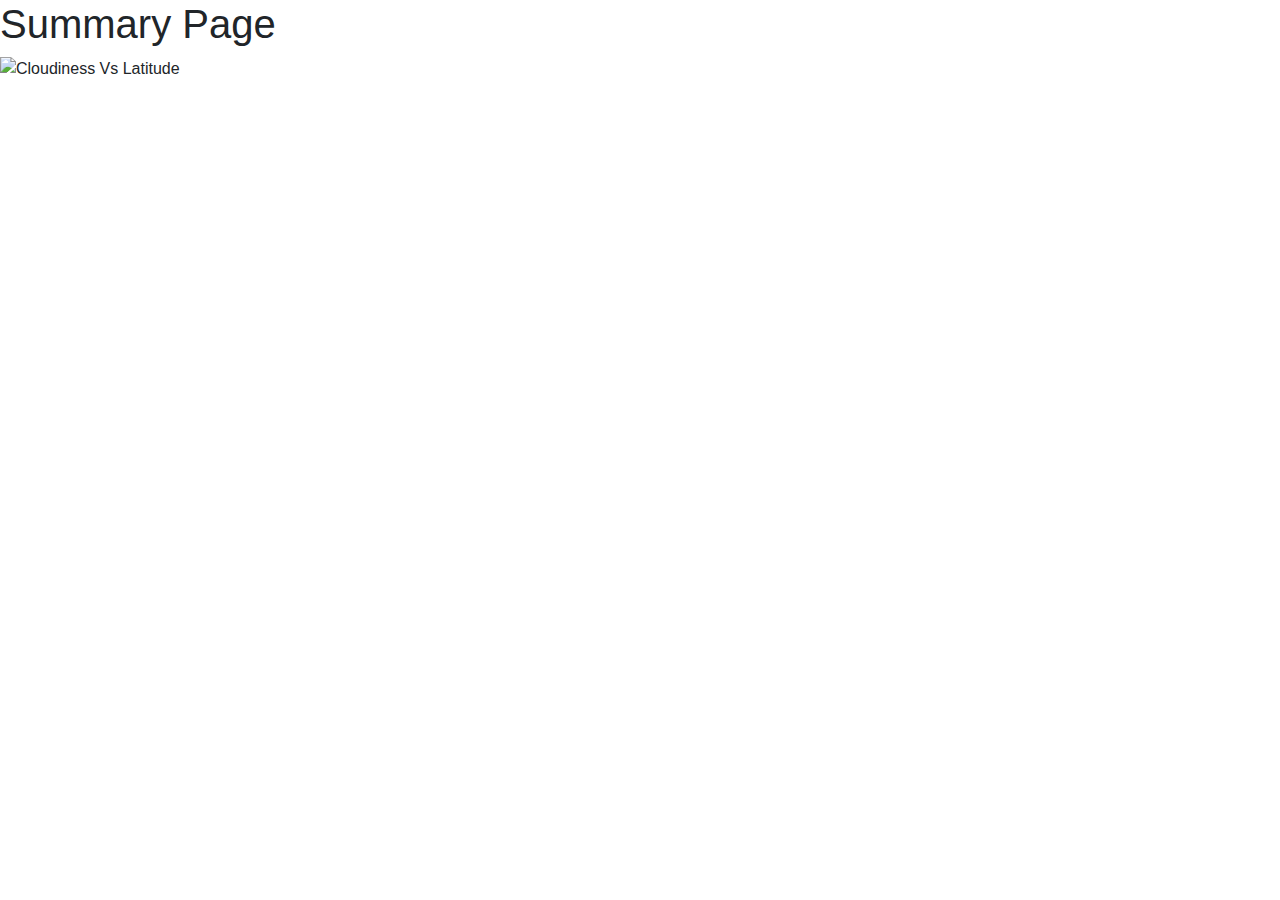
==== WebVisualizations/index.html @ 6045ffe6 "Linking git repository to main branch - site in git hub published" ====
<!DOCTYPE html>
<html lang="en-us">

<head>
    <meta charset="UTF-8">
    <title>Web Visualization Dashboard</title>
    <link rel="stylesheet" href="https://stackpath.bootstrapcdn.com/bootstrap/4.3.1/css/bootstrap.min.css" integrity="sha384-ggOyR0iXCbMQv3Xipma34MD+dH/1fQ784/j6cY/iJTQUOhcWr7x9JvoRxT2MZw1T" crossorigin="anonymous">
    <link rel="stylesheet" type="text/css" href="style.css">
</head>



<body>
    <h1>Summary Page</h1>
    <img src="WebVisualizations\visualizations\Cloudiness (%) vs. Latitude.png" alt="Cloudiness Vs Latitude">

            
    </div>
    
    
    
    
    
    
    
    
    
    
    <script src="https://code.jquery.com/jquery-3.3.1.slim.min.js" integrity="sha384-q8i/X+965DzO0rT7abK41JStQIAqVgRVzpbzo5smXKp4YfRvH+8abtTE1Pi6jizo" crossorigin="anonymous"></script>
    <script src="https://cdnjs.cloudflare.com/ajax/libs/popper.js/1.14.7/umd/popper.min.js" integrity="sha384-UO2eT0CpHqdSJQ6hJty5KVphtPhzWj9WO1clHTMGa3JDZwrnQq4sF86dIHNDz0W1" crossorigin="anonymous"></script>
    <script src="https://stackpath.bootstrapcdn.com/bootstrap/4.3.1/js/bootstrap.min.js" integrity="sha384-JjSmVgyd0p3pXB1rRibZUAYoIIy6OrQ6VrjIEaFf/nJGzIxFDsf4x0xIM+B07jRM" crossorigin="anonymous"></script>
 
</body>

</html>
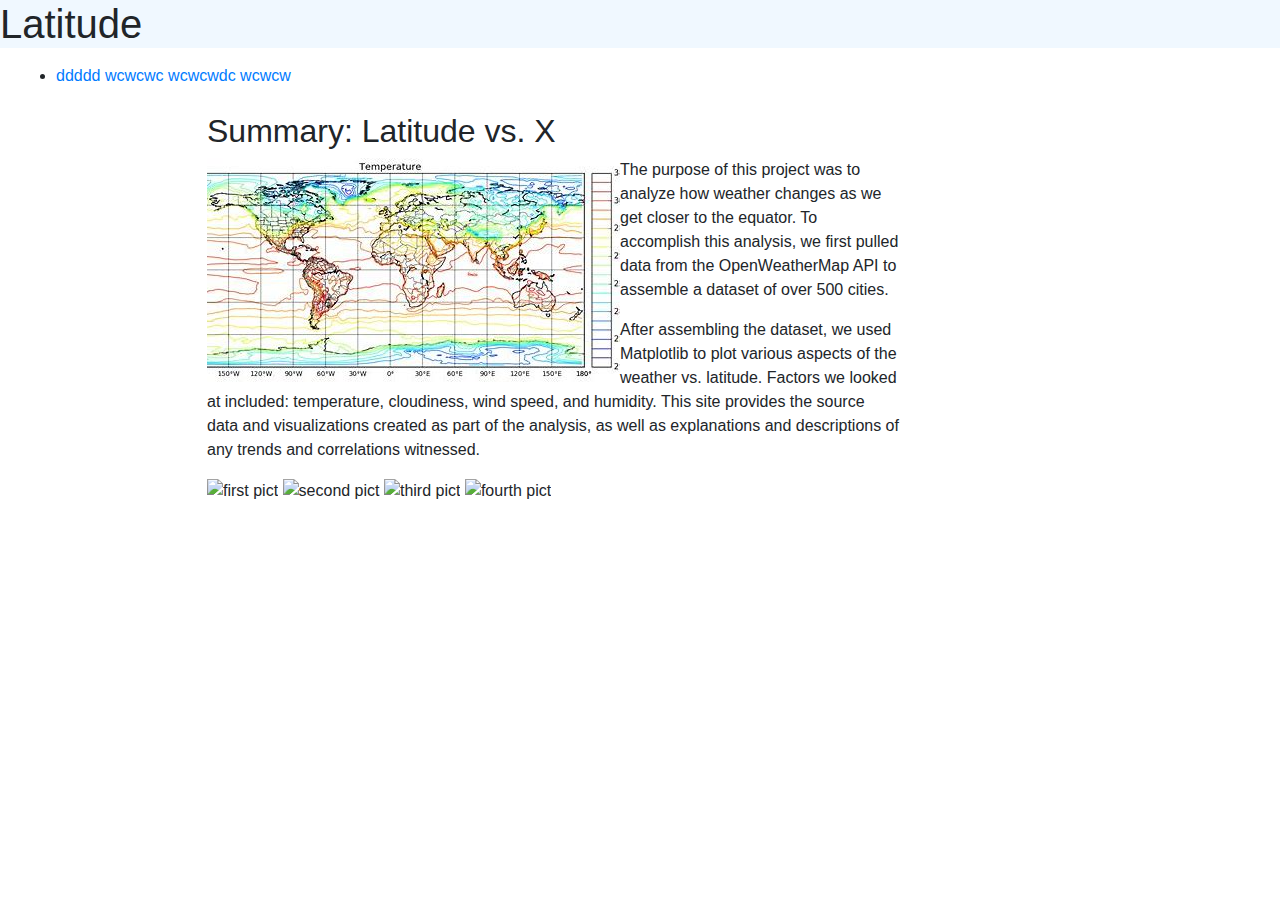
==== commit 0cdd4cab: "adding working index.html" ====
--- a/WebVisualizations/index.html
+++ b/WebVisualizations/index.html
@@ -3,24 +3,49 @@
 
 <head>
     <meta charset="UTF-8">
-    <title>Web Visualization Dashboard</title>
+    <title>Latitude</title>
     <link rel="stylesheet" href="https://stackpath.bootstrapcdn.com/bootstrap/4.3.1/css/bootstrap.min.css" integrity="sha384-ggOyR0iXCbMQv3Xipma34MD+dH/1fQ784/j6cY/iJTQUOhcWr7x9JvoRxT2MZw1T" crossorigin="anonymous">
     <link rel="stylesheet" type="text/css" href="style.css">
 </head>
 
+<body>
+    <header>
+        <h1>Latitude</h1>
+    </header>
+    <div>
+        <nav class="navbar">
+            <ul>
+                <li>
+                    <a class="dropdown" href="https://th.bing.com/th?q=Wests+Tigers+Rugby&w=120&h=120&c=1&rs=1&qlt=90&cb=1&dpr=2&pid=InlineBlock&mkt=en-AU&adlt=moderate&t=1&mw=246"">ddddd</a>
+                    <a class="dropdown" href="#">wcwcwc</a>
+                    <a class="dropdown" href="#">wcwcwdc</a>
+                    <a class="dropdown" href="#">wcwcw</a>
+                </li>
+            </ul>
+        </nav>
+    </div>  
+    <div class="container">
+  
+        <section id="summary">
+            <section id="figure">
+            <h2>Summary: Latitude vs. X</h2>
+            <img id="image" src="[data-uri]" alt="Cloudiness Vs Latitude">
+        <section>
+            <p>The purpose of this project was to analyze how weather changes as we get closer to the equator. To accomplish this analysis, we first pulled data from the OpenWeatherMap API to assemble a dataset of over 500 cities.  
+            </p>
+            <p>After assembling the dataset, we used Matplotlib to plot various aspects of the weather vs. latitude.
+            Factors we looked at included: temperature, cloudiness, wind speed, and humidity. This site provides the
+            source data and visualizations created as part of the analysis, as well as explanations and descriptions of
+            any trends and correlations witnessed.</p>
+        </section>
 
-
-<body>
-    <h1>Summary Page</h1>
-    <img src="WebVisualizations\visualizations\Cloudiness (%) vs. Latitude.png" alt="Cloudiness Vs Latitude">
-
-            
-    </div>
-    
-    
-    
-    
-    
+        <aside id="Visualizations">
+            <img id="1" src="https://th.bing.com/th?q=Wests+Tigers+Rugby&w=120&h=120&c=1&rs=1&qlt=90&cb=1&dpr=2&pid=InlineBlock&mkt=en-AU&adlt=moderate&t=1&mw=246" alt="first pict">
+            <img id="2" src="https://th.bing.com/th?q=Wests+Tigers+Rugby&w=120&h=120&c=1&rs=1&qlt=90&cb=1&dpr=2&pid=InlineBlock&mkt=en-AU&adlt=moderate&t=1&mw=247" alt="second pict">
+            <img id="3" src="https://th.bing.com/th?q=Wests+Tigers+Rugby&w=120&h=120&c=1&rs=1&qlt=90&cb=1&dpr=2&pid=InlineBlock&mkt=en-AU&adlt=moderate&t=1&mw=247" alt="third pict">
+            <img id="4" src="https://th.bing.com/th/id/OIP.3Q20PurBAm3d8s0jTprsvAHaCs?w=350&h=127&c=7&o=5&dpr=2&pid=1.7" alt="fourth pict">
+        </aside>
+        </div>       
     
     
     
--- a/WebVisualizations/style.css
+++ b/WebVisualizations/style.css
@@ -0,0 +1,24 @@
+header {
+    background-color: aliceblue;
+}
+
+.container {
+    width: 70%;
+}
+
+#navbar {
+    float: left;
+}
+#summary {
+    width: 80%;
+    font-size: 16px;
+}
+
+#image {
+    float: left;
+}
+
+#aside {
+    width: 20%;
+   
+}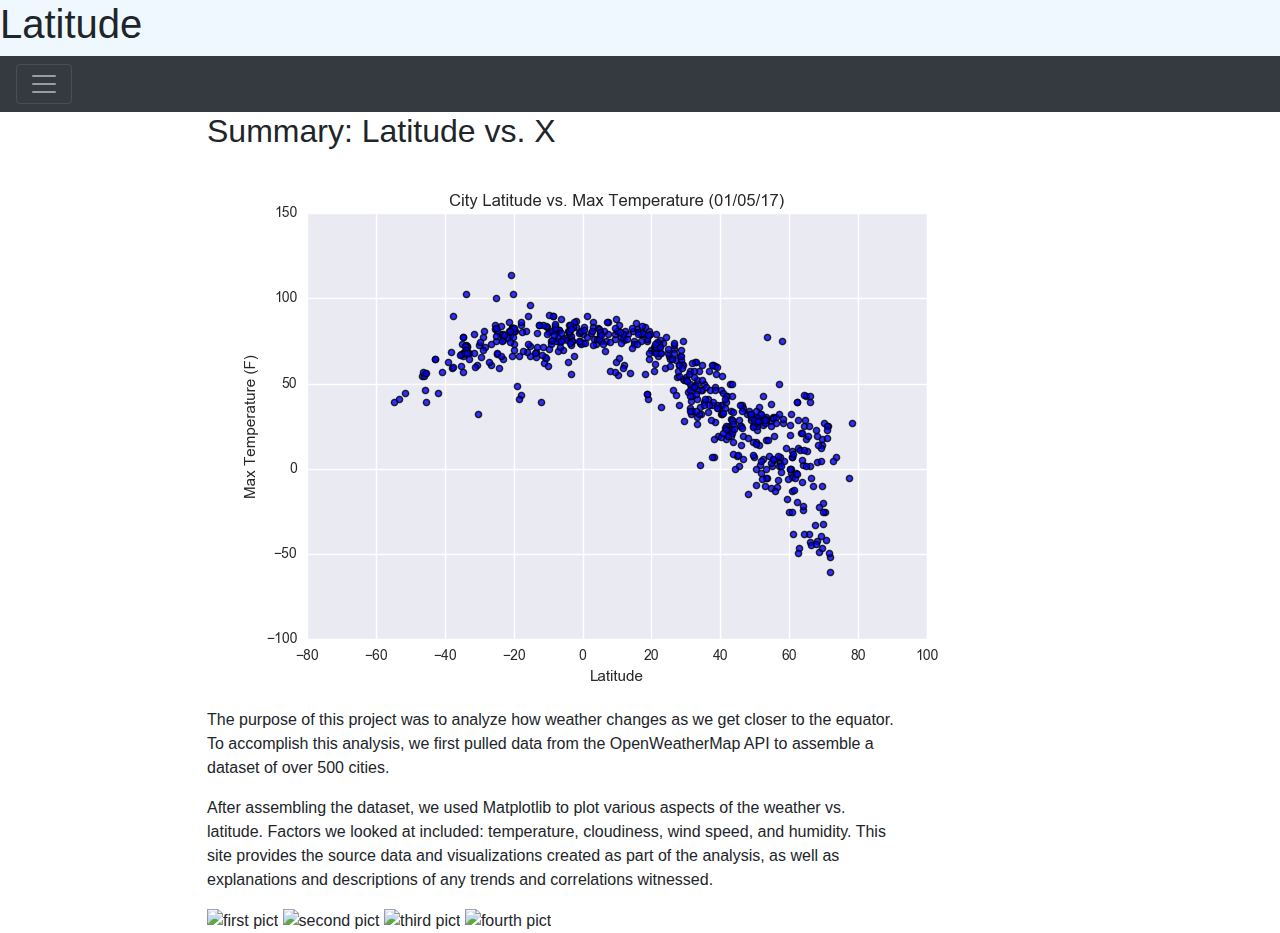
==== commit fa1ee4c0: "Updated images folder" ====
--- a/WebVisualizations/index.html
+++ b/WebVisualizations/index.html
@@ -11,25 +11,26 @@
 <body>
     <header>
         <h1>Latitude</h1>
-    </header>
-    <div>
-        <nav class="navbar">
-            <ul>
-                <li>
-                    <a class="dropdown" href="https://th.bing.com/th?q=Wests+Tigers+Rugby&w=120&h=120&c=1&rs=1&qlt=90&cb=1&dpr=2&pid=InlineBlock&mkt=en-AU&adlt=moderate&t=1&mw=246"">ddddd</a>
-                    <a class="dropdown" href="#">wcwcwc</a>
-                    <a class="dropdown" href="#">wcwcwdc</a>
-                    <a class="dropdown" href="#">wcwcw</a>
-                </li>
-            </ul>
-        </nav>
-    </div>  
+                <div class="pos-f-t">
+                <div class="collapse" id="navbarToggleExternalContent">
+                  <div class="bg-dark p-4">
+                    <h4 class="text-white">Collapsed content</h4>
+                    <span class="text-muted">Toggleable via the navbar brand.</span>
+                  </div>
+                </div>
+                <nav class="navbar navbar-dark bg-dark">
+                  <button class="navbar-toggler" type="button" data-toggle="collapse" data-target="#navbarToggleExternalContent" aria-controls="navbarToggleExternalContent" aria-expanded="false" aria-label="Toggle navigation">
+                    <span class="navbar-toggler-icon"></span>
+                  </button>
+                </nav>
+                </div>      
+     </header>
     <div class="container">
   
         <section id="summary">
             <section id="figure">
             <h2>Summary: Latitude vs. X</h2>
-            <img id="image" src="[data-uri]" alt="Cloudiness Vs Latitude">
+            <img id="image" src="assets/Fig1.png" alt="Cloudiness Vs Latitude">
         <section>
             <p>The purpose of this project was to analyze how weather changes as we get closer to the equator. To accomplish this analysis, we first pulled data from the OpenWeatherMap API to assemble a dataset of over 500 cities.  
             </p>
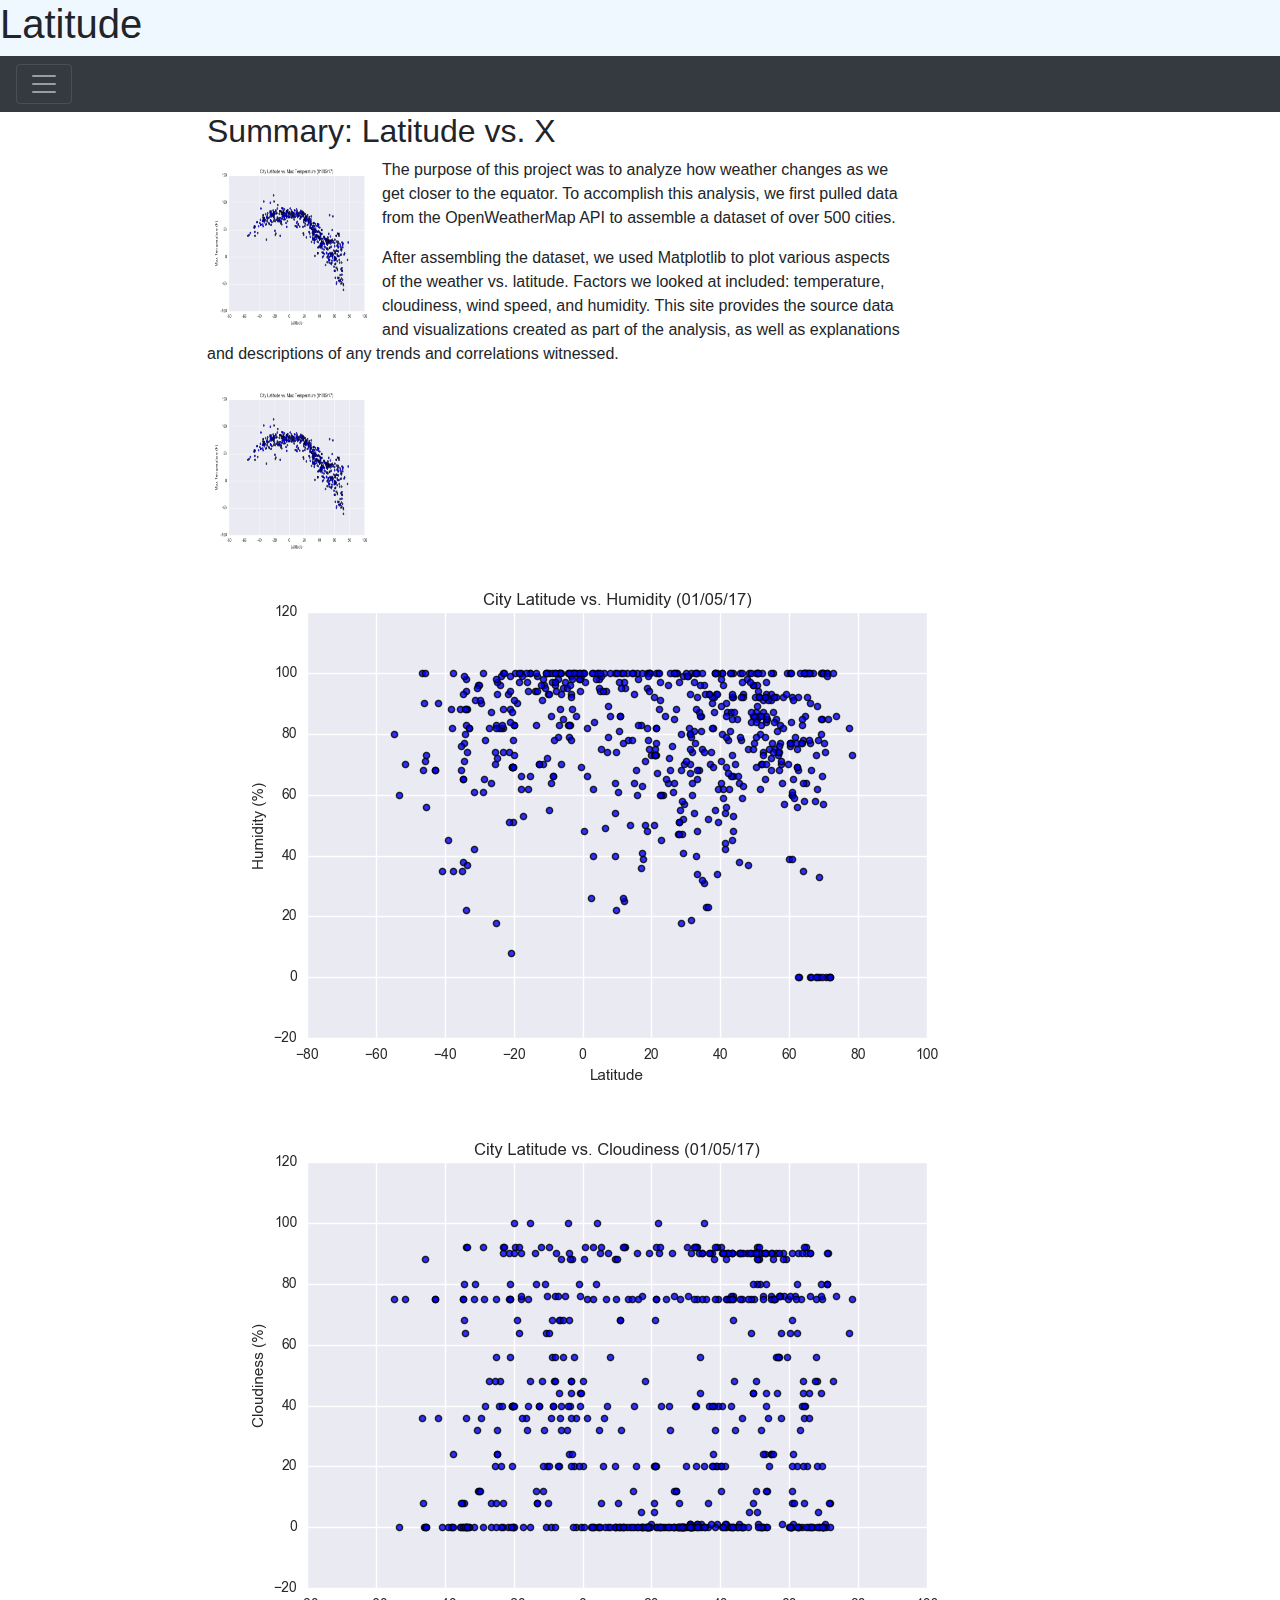
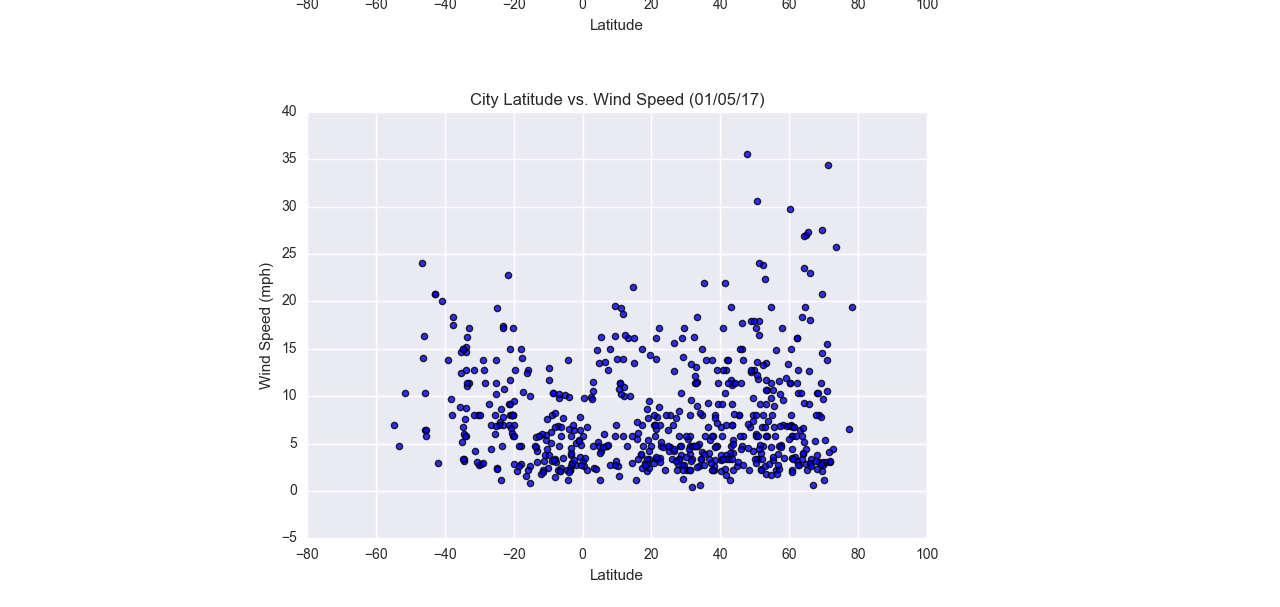
==== commit 67a3812b: "Updated index.html with new images" ====
--- a/WebVisualizations/index.html
+++ b/WebVisualizations/index.html
@@ -30,7 +30,7 @@
         <section id="summary">
             <section id="figure">
             <h2>Summary: Latitude vs. X</h2>
-            <img id="image" src="assets/Fig1.png" alt="Cloudiness Vs Latitude">
+            <img id="image" src="assets/Fig1.png" alt="Cloudiness Vs Latitude" width=175 height=175>
         <section>
             <p>The purpose of this project was to analyze how weather changes as we get closer to the equator. To accomplish this analysis, we first pulled data from the OpenWeatherMap API to assemble a dataset of over 500 cities.  
             </p>
@@ -41,10 +41,10 @@
         </section>
 
         <aside id="Visualizations">
-            <img id="1" src="https://th.bing.com/th?q=Wests+Tigers+Rugby&w=120&h=120&c=1&rs=1&qlt=90&cb=1&dpr=2&pid=InlineBlock&mkt=en-AU&adlt=moderate&t=1&mw=246" alt="first pict">
-            <img id="2" src="https://th.bing.com/th?q=Wests+Tigers+Rugby&w=120&h=120&c=1&rs=1&qlt=90&cb=1&dpr=2&pid=InlineBlock&mkt=en-AU&adlt=moderate&t=1&mw=247" alt="second pict">
-            <img id="3" src="https://th.bing.com/th?q=Wests+Tigers+Rugby&w=120&h=120&c=1&rs=1&qlt=90&cb=1&dpr=2&pid=InlineBlock&mkt=en-AU&adlt=moderate&t=1&mw=247" alt="third pict">
-            <img id="4" src="https://th.bing.com/th/id/OIP.3Q20PurBAm3d8s0jTprsvAHaCs?w=350&h=127&c=7&o=5&dpr=2&pid=1.7" alt="fourth pict">
+            <img id="1" src="assets/Fig1.png" alt="first pict" width=175 height=175>
+            <img id="2" src="assets/Fig2.png" alt="second pict">
+            <img id="3" src="assets/Fig3.png" alt="third pict">
+            <img id="4" src="assets/Fig4.png" alt="fourth pict">
         </aside>
         </div>       
     
--- a/WebVisualizations/style.css
+++ b/WebVisualizations/style.css
@@ -21,4 +21,4 @@
 #aside {
     width: 20%;
    
-}+}?j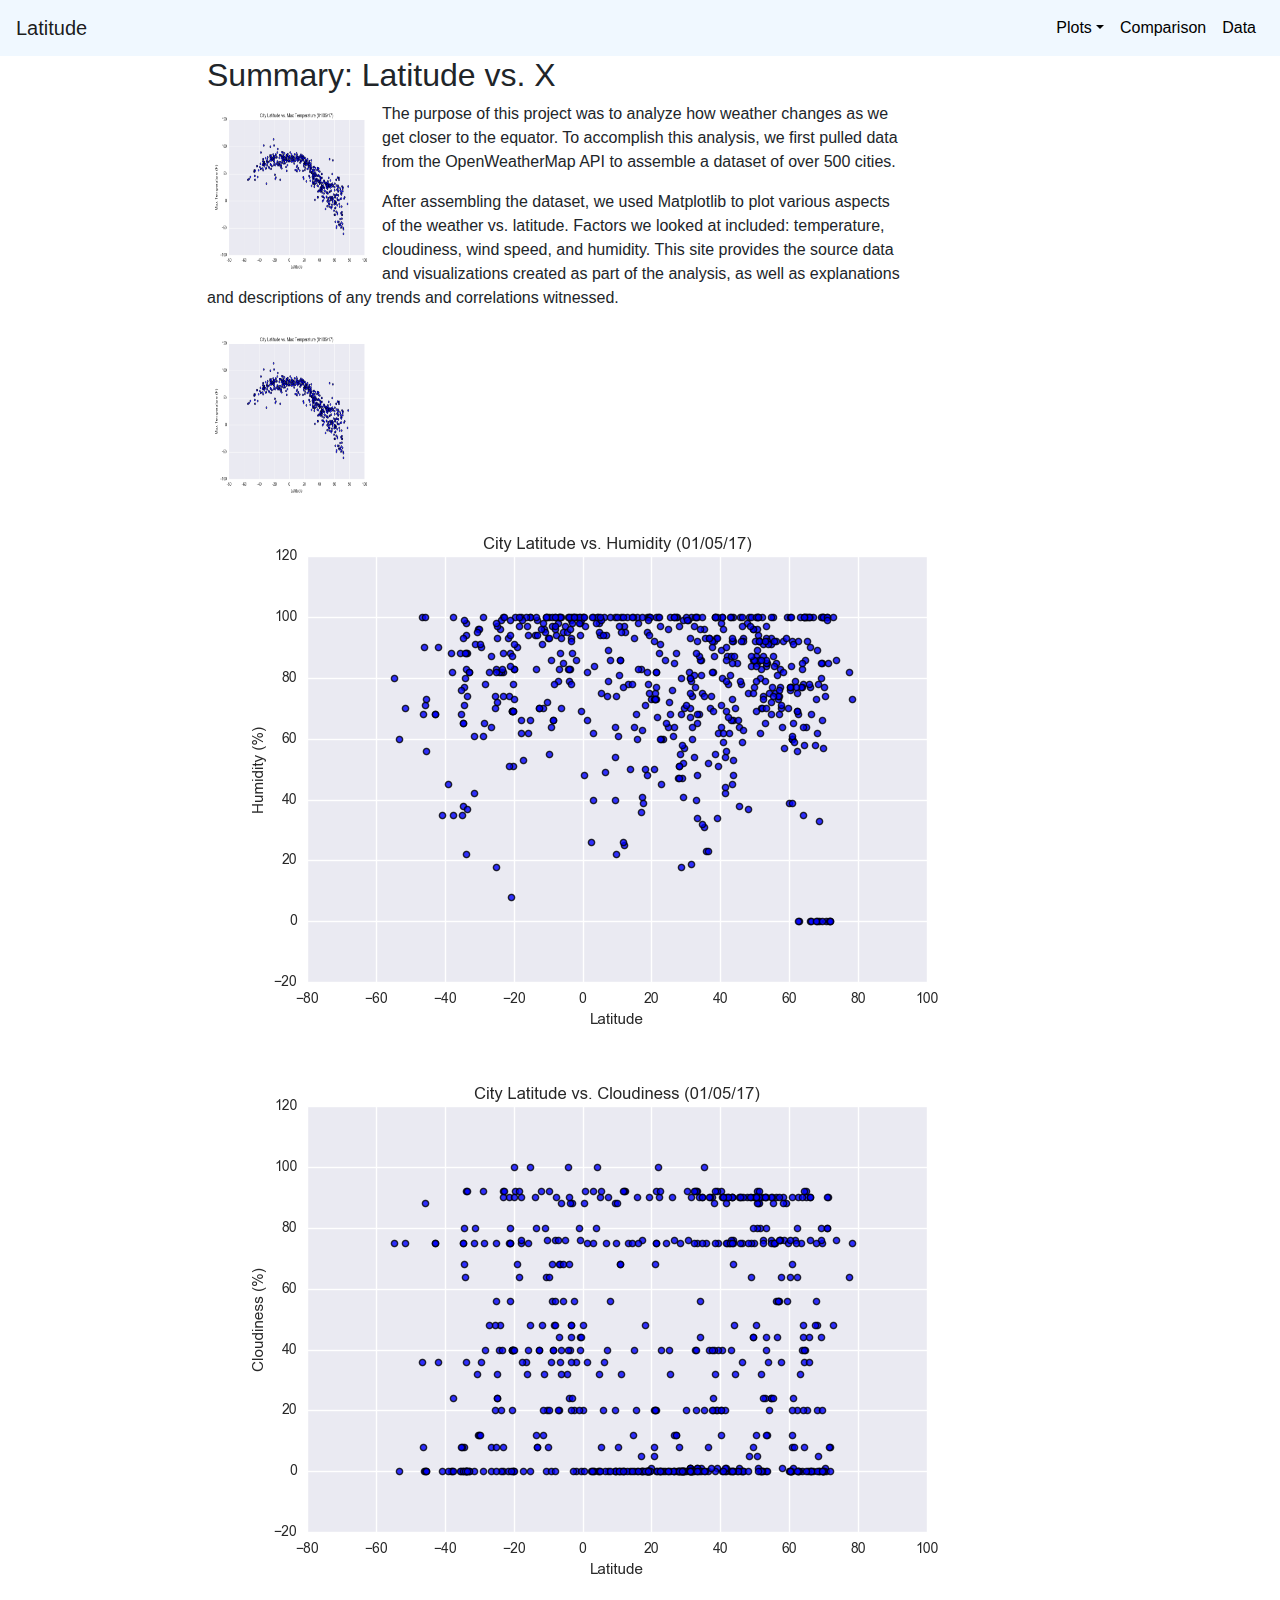
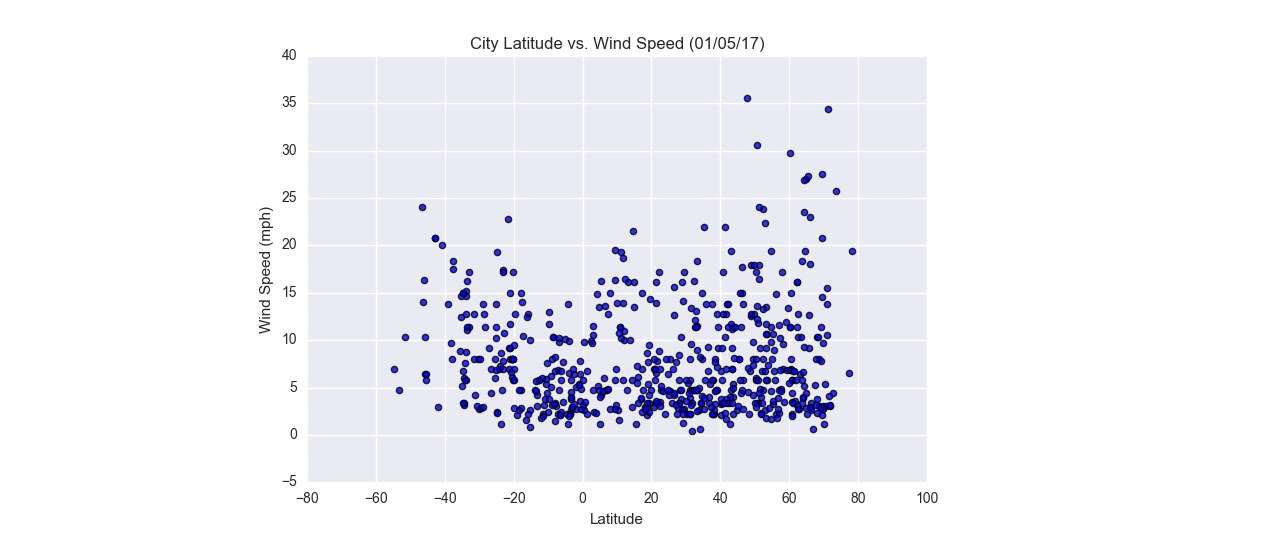
==== commit d70ee64b: "Updated html files and folders" ====
--- a/WebVisualizations/index.html
+++ b/WebVisualizations/index.html
@@ -10,20 +10,36 @@
 
 <body>
     <header>
-        <h1>Latitude</h1>
-                <div class="pos-f-t">
-                <div class="collapse" id="navbarToggleExternalContent">
-                  <div class="bg-dark p-4">
-                    <h4 class="text-white">Collapsed content</h4>
-                    <span class="text-muted">Toggleable via the navbar brand.</span>
-                  </div>
-                </div>
-                <nav class="navbar navbar-dark bg-dark">
-                  <button class="navbar-toggler" type="button" data-toggle="collapse" data-target="#navbarToggleExternalContent" aria-controls="navbarToggleExternalContent" aria-expanded="false" aria-label="Toggle navigation">
-                    <span class="navbar-toggler-icon"></span>
-                  </button>
-                </nav>
-                </div>      
+        <!-- creating the navbar -->
+        <div class="navigation">
+          <nav class="navbar navbar-expand-lg navbar-light">
+              <a class="navbar-brand" style="background-color: transparent" href="index.html">Latitude</a>
+              <button class="navbar-toggler  border border-white" type="button" data-toggle="collapse" data-target="#navbarNavDropdown"
+                  aria-controls="navbarNavDropdown" aria-expanded="false" aria-label="Toggle navigation">
+                  <span class="navbar-toggler-icon"></span>
+              </button>
+              <div class="collapse navbar-collapse" id="navbarNavDropdown">
+                  <ul class="navbar-nav ml-auto">
+                      <li class="nav-item dropdown">
+                          <a id="lmargin" class="nav-link dropdown-toggle" href="#" id="navbarDropdownMenuLink" data-toggle="dropdown"
+                              aria-haspopup="true" aria-expanded="false" style="color: black">Plots</a>
+                          <div class="dropdown-menu" aria-labelledby="navbarDropdownMenuLink">
+                              <a class="dropdown-item active" href="temperature.html">Max Temperature</a>
+                              <a class="dropdown-item" href="humidity.html">Humidity</a>
+                              <a class="dropdown-item" href="cloudiness.html">Cloudiness</a>
+                              <a class="dropdown-item" href="wind.html">Wind Speed</a>
+                          </div>
+                      </li>
+                      <li class="nav-item">
+                          <a id="lmargin" class="nav-link" href="comparison.html" style="color: black">Comparison</a>
+                      </li>
+                      <li class="nav-item">
+                          <a id="lmargin" class="nav-link" href="data.html" style="color: black">Data</a>
+                      </li>
+                  </ul>
+              </div>
+          </nav>
+      </div>
      </header>
     <div class="container">
   
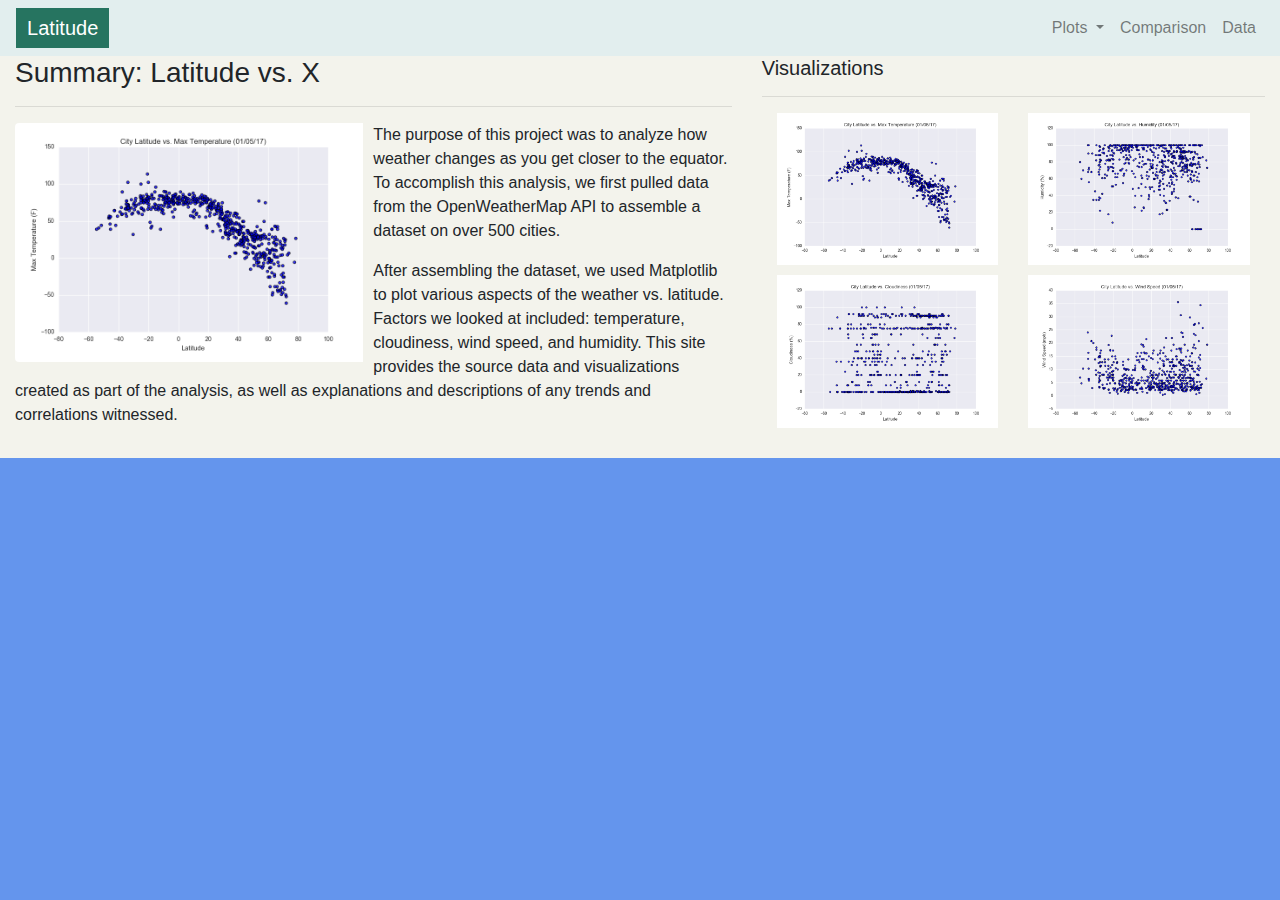
==== commit de9bafa9: "Styles sheet updated with hover for dropdown" ====
--- a/WebVisualizations/index.html
+++ b/WebVisualizations/index.html
@@ -1,77 +1,114 @@
 <!DOCTYPE html>
-<html lang="en-us">
+<html>
 
-<head>
-    <meta charset="UTF-8">
-    <title>Latitude</title>
-    <link rel="stylesheet" href="https://stackpath.bootstrapcdn.com/bootstrap/4.3.1/css/bootstrap.min.css" integrity="sha384-ggOyR0iXCbMQv3Xipma34MD+dH/1fQ784/j6cY/iJTQUOhcWr7x9JvoRxT2MZw1T" crossorigin="anonymous">
-    <link rel="stylesheet" type="text/css" href="style.css">
-</head>
+    <head>
+        <meta charset="utf-8" />
+        <meta http-equiv="X-UA-Compatible" content="IE=edge">
+        <title>Latitude Analysis</title>
+        <meta name="viewport" content="width=device-width, initial-scale=1">
+        <!-- Bootstrap CSS -->
+        <link rel="stylesheet" href="https://maxcdn.bootstrapcdn.com/bootstrap/4.0.0/css/bootstrap.min.css" integrity="sha384-Gn5384xqQ1aoWXA+058RXPxPg6fy4IWvTNh0E263XmFcJlSAwiGgFAW/dAiS6JXm"
+            crossorigin="anonymous">
+        <!--CSS Link-->
+        <link rel="stylesheet" type="text/css" href="style.css">
+    </head>
 
-<body>
-    <header>
-        <!-- creating the navbar -->
+    <body>
+        <!-- Navigation -->
         <div class="navigation">
-          <nav class="navbar navbar-expand-lg navbar-light">
-              <a class="navbar-brand" style="background-color: transparent" href="index.html">Latitude</a>
-              <button class="navbar-toggler  border border-white" type="button" data-toggle="collapse" data-target="#navbarNavDropdown"
-                  aria-controls="navbarNavDropdown" aria-expanded="false" aria-label="Toggle navigation">
-                  <span class="navbar-toggler-icon"></span>
-              </button>
-              <div class="collapse navbar-collapse" id="navbarNavDropdown">
-                  <ul class="navbar-nav ml-auto">
-                      <li class="nav-item dropdown">
-                          <a id="lmargin" class="nav-link dropdown-toggle" href="#" id="navbarDropdownMenuLink" data-toggle="dropdown"
-                              aria-haspopup="true" aria-expanded="false" style="color: black">Plots</a>
-                          <div class="dropdown-menu" aria-labelledby="navbarDropdownMenuLink">
-                              <a class="dropdown-item active" href="temperature.html">Max Temperature</a>
-                              <a class="dropdown-item" href="humidity.html">Humidity</a>
-                              <a class="dropdown-item" href="cloudiness.html">Cloudiness</a>
-                              <a class="dropdown-item" href="wind.html">Wind Speed</a>
-                          </div>
-                      </li>
-                      <li class="nav-item">
-                          <a id="lmargin" class="nav-link" href="comparison.html" style="color: black">Comparison</a>
-                      </li>
-                      <li class="nav-item">
-                          <a id="lmargin" class="nav-link" href="data.html" style="color: black">Data</a>
-                      </li>
-                  </ul>
-              </div>
-          </nav>
-      </div>
-     </header>
-    <div class="container">
-  
-        <section id="summary">
-            <section id="figure">
-            <h2>Summary: Latitude vs. X</h2>
-            <img id="image" src="assets/Fig1.png" alt="Cloudiness Vs Latitude" width=175 height=175>
-        <section>
-            <p>The purpose of this project was to analyze how weather changes as we get closer to the equator. To accomplish this analysis, we first pulled data from the OpenWeatherMap API to assemble a dataset of over 500 cities.  
-            </p>
-            <p>After assembling the dataset, we used Matplotlib to plot various aspects of the weather vs. latitude.
-            Factors we looked at included: temperature, cloudiness, wind speed, and humidity. This site provides the
-            source data and visualizations created as part of the analysis, as well as explanations and descriptions of
-            any trends and correlations witnessed.</p>
-        </section>
+            <nav class="navbar navbar-expand-lg navbar-light">
+            <a class="navbar-brand" style="background-color: #267460; color: white" href="index.html"> &nbsp; Latitude &nbsp; </a>
+            <button class="navbar-toggler  border border-white" type="button" data-toggle="collapse" data-target="#navbarNavDropdown"
+                aria-controls="navbarNavDropdown" aria-expanded="false" aria-label="Toggle navigation">
+                <span class="navbar-toggler-icon"></span>
+            </button>
+            <div class="collapse navbar-collapse" id="navbarNavDropdown">
+                <ul class="navbar-nav ml-auto">
+                <li class="nav-item dropdown">
+                    <a class="nav-link dropdown-toggle" href="#" id="navbarDropdownMenuLink" data-toggle="dropdown"
+                    aria-haspopup="true" aria-expanded="false">
+                    Plots
+                    </a>
+                    <div class="dropdown-menu" aria-labelledby="navbarDropdownMenuLink">
+                    <a class="dropdown-item" href="max_temperature.html">Max Temperature</a>
+                    <a class="dropdown-item" href="humidity.html">Humidity</a>
+                    <a class="dropdown-item" href="cloudiness.html">Cloudiness</a>
+                    <a class="dropdown-item" href="wind_speed.html">Wind Speed</a>
+                    </div>
+                </li>
+                <li class="nav-item">
+                    <a class="nav-link" href="comparisons.html">Comparison</a>
+                </li>
+                <li class="nav-item">
+                    <a class="nav-link" href="data.html">Data</a>
+                </li>
 
-        <aside id="Visualizations">
-            <img id="1" src="assets/Fig1.png" alt="first pict" width=175 height=175>
-            <img id="2" src="assets/Fig2.png" alt="second pict">
-            <img id="3" src="assets/Fig3.png" alt="third pict">
-            <img id="4" src="assets/Fig4.png" alt="fourth pict">
-        </aside>
-        </div>       
-    
-    
-    
-    
-    
-    <script src="https://code.jquery.com/jquery-3.3.1.slim.min.js" integrity="sha384-q8i/X+965DzO0rT7abK41JStQIAqVgRVzpbzo5smXKp4YfRvH+8abtTE1Pi6jizo" crossorigin="anonymous"></script>
-    <script src="https://cdnjs.cloudflare.com/ajax/libs/popper.js/1.14.7/umd/popper.min.js" integrity="sha384-UO2eT0CpHqdSJQ6hJty5KVphtPhzWj9WO1clHTMGa3JDZwrnQq4sF86dIHNDz0W1" crossorigin="anonymous"></script>
-    <script src="https://stackpath.bootstrapcdn.com/bootstrap/4.3.1/js/bootstrap.min.js" integrity="sha384-JjSmVgyd0p3pXB1rRibZUAYoIIy6OrQ6VrjIEaFf/nJGzIxFDsf4x0xIM+B07jRM" crossorigin="anonymous"></script>
- 
-</body>
+                </ul>
+            </div>
+            </nav>
+        </div>
+        <!-- Content Section -->
+        <div class="container">
+            <div class="row">
+            <div class="col-lg-7 col-md-12">
+                <!-- Left box  -->
+                <div class="box">
+                <h3 class="title">Summary: Latitude vs. X</h3>
+                <hr>
+                <img src="Resources/assets/images/Fig1.png" width= 50% class="vizualization rounded float-left" alt="Max Temperature Graph" style="padding-right: 10px;">
+                <p>The purpose of this project was to analyze how weather changes as you get closer to the equator. To
+                    accomplish this analysis, we first pulled data from the OpenWeatherMap API to assemble a dataset on over
+                    500 cities.</p>
+                <p>After assembling the dataset, we used Matplotlib to plot various aspects of the weather vs. latitude.
+                    Factors we looked at included: temperature, cloudiness, wind speed, and humidity. This site provides the
+                    source data and visualizations created as part of the analysis, as well as explanations and descriptions of
+                    any trends and correlations witnessed.</p>
+                </div>
+            </div>
+            <div class="col-lg-5 col-md-12">
+                <!-- Right Box -->
+                <div class="box">
+                    <h5 class="title">Visualizations</h5>
+                    <hr>
+
+                    <div class="container">
+                        <div class="row" style="padding-bottom: 10px;">
+                                <div class="col-6">
+                                    <a href="max_temperature.html">
+                                    <img class="panel" src="Resources/assets/images/Fig1.png" alt="Max Temperature Image" height=100% width=100%>
+                                </div>
+                                <div class="col-6">
+                                    <a href="humidity.html">
+                                    <img class="panel" src="Resources/assets/images/Fig2.png" alt="Humidity Graph" height=100% width=100%>
+                                </div>
+                            </div>
+
+                            <div class="row" style="padding-bottom: 30px;">
+                                <div class="col-6">
+                                    <a href="cloudiness.html">
+                                    <img class="panel" src="Resources/assets/images/Fig3.png" alt="Cloudiness Graph" height=100% width=100%>
+                                    </a>
+                                </div>
+                                <div class="col-6">
+                                    <a href="wind_speed.html">
+                                    <img class="panel" src="Resources/assets/images/Fig4.png" alt="Wind Speed Graph" height=100% width=100%>
+                                    </a>
+                                </div>
+                            </div>
+                        
+                        </div>
+                    </div>
+                </div>
+            </div>
+        </div>
+
+        <script src="https://code.jquery.com/jquery-3.2.1.slim.min.js" integrity="sha384-KJ3o2DKtIkvYIK3UENzmM7KCkRr/rE9/Qpg6aAZGJwFDMVNA/GpGFF93hXpG5KkN"
+            crossorigin="anonymous"></script>
+        <script src="https://cdnjs.cloudflare.com/ajax/libs/popper.js/1.12.9/umd/popper.min.js" integrity="sha384-ApNbgh9B+Y1QKtv3Rn7W3mgPxhU9K/ScQsAP7hUibX39j7fakFPskvXusvfa0b4Q"
+            crossorigin="anonymous"></script>
+        <script src="https://maxcdn.bootstrapcdn.com/bootstrap/4.0.0/js/bootstrap.min.js" integrity="sha384-JZR6Spejh4U02d8jOt6vLEHfe/JQGiRRSQQxSfFWpi1MquVdAyjUar5+76PVCmYl"
+            crossorigin="anonymous"></script>
+
+    </body>
 
 </html>--- a/WebVisualizations/style.css
+++ b/WebVisualizations/style.css
@@ -1,13 +1,11 @@
-header {
-    background-color: aliceblue;
-}
-
-.container {
-    width: 70%;
+nav {
+    background-color: rgb(226, 238, 238);
 }
 
 #navbar {
     float: left;
+    background: rgb(240, 255, 246)
+
 }
 #summary {
     width: 80%;
@@ -18,7 +16,13 @@
     float: left;
 }
 
-#aside {
-    width: 20%;
-   
-}?j+.container {
+    background-color: rgb(243, 243, 236);
+    max-width: 100%
+}
+body {
+    background-color:cornflowerblue
+}
+.nav-link:hover {
+    background-color: thistle;
+}
